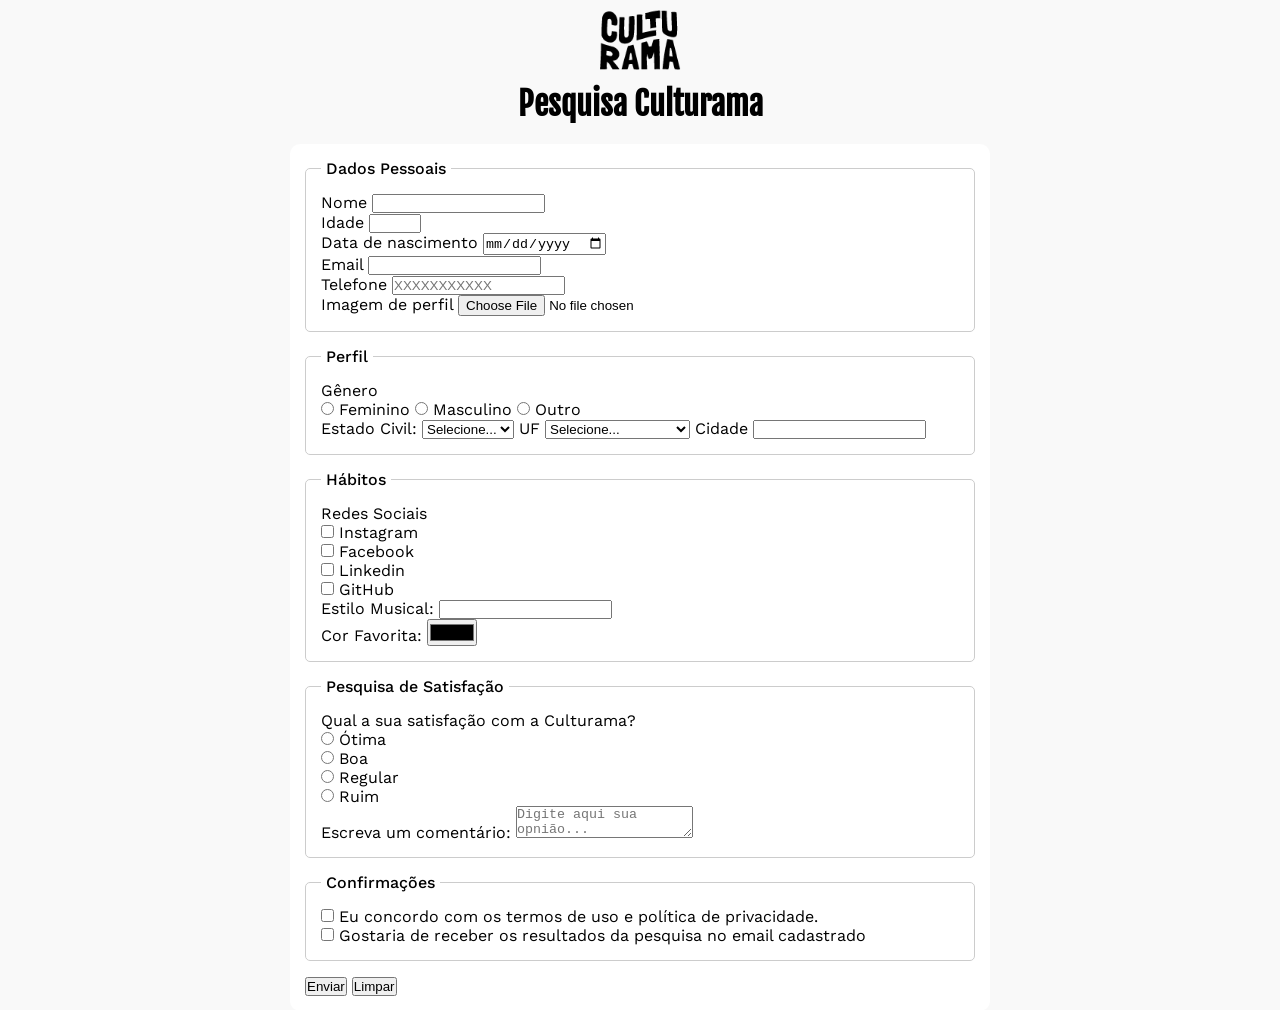
==== index.html @ e274047d "style applied to center all content, borders, and fonts" ====
<!DOCTYPE html>
<html lang="pt-br">
<head>
    <meta charset="UTF-8">
    <meta name="viewport" content="width=device-width, initial-scale=1.0">
    <link rel="icon" href="culturama-favico.png">
    <link rel="preconnect" href="https://fonts.googleapis.com">
    <link rel="preconnect" href="https://fonts.gstatic.com" crossorigin>
    <link href="https://fonts.googleapis.com/css2?family=Fjalla+One&family=Work+Sans:ital,wght@0,100..900;1,100..900&display=swap" rel="stylesheet">
    <link rel="stylesheet" href="css/style.css">
    <title>Pesquisa Culturama</title>
</head>
<body>
    <main>
        <header>
            <img src="img/logo-culturama.png" alt="Logo culturama">
            <h1>Pesquisa Culturama</h1>
        </header>
    <section>
        <form action="" method="get">
            
            <fieldset>
                 <legend>Dados Pessoais</legend>
                <label for="name">Nome</label>
                <input id="name" name="userName" required>
                <br>

                <label for="age">Idade</label>
                <input id="age" type="number" name="userAge" required min="12" max="100">
                <br>

                <label for="birthDate">Data de nascimento</label>
                <input id="birthDate" type="date" name="userBirthDate">
                <br>

                <label for="email">Email</label>
                <input id="email" type="email" name="userEmail" required>
                <br>

                <label for="phoneNumber">Telefone</label>
                <input id="phoneNumber" type="tel" name="userPhoneNumber" pattern="[0-9]{11}" placeholder="XXXXXXXXXXX">
                <br>

                <label for="image">Imagem de perfil</label>
                <input id="image" type="file" name="userImage" accept="image/*">
                <br>
             </fieldset>

             <fieldset>
                <legend>Perfil</legend>

                <p>Gênero</p>

                <input id="fem" type="radio" name="userGender" value="Feminino">
                <label for="fem">Feminino</label>

                <input id="masc" type="radio" name="userGender" value="Masculino">
                <label for="masc">Masculino</label>

                <input id="other" type="radio" name="userGender" value="Outro">
                <label for="other">Outro</label>

                <br>

                <label for="maritalStatus">Estado Civil:</label>
                <select id="maritalStatus" name="userMaritalStatus" required>
                    <option value="" disabled selected>Selecione...</option>
                    <option value="solteiro">Solteiro</option>
                    <option value="casado">Casado</option>
                    <option value="divorciado">Divorciado</option>
                    <option value="viuvo">Viúvo</option>
                </select>

                <label for="state">UF</label>
                <select id="state" name="userState" required>
                    <option value="" disabled selected>Selecione...</option>
                    <option value="AC">Acre</option>
                    <option value="AL">Alagoas</option>
                    <option value="AP">Amapá</option>
                    <option value="AM">Amazonas</option>
                    <option value="BA">Bahia</option>
                    <option value="CE">Ceará</option>
                    <option value="DF">Distrito Federal</option>
                    <option value="ES">Espírito Santo</option>
                    <option value="GO">Goiás</option>
                    <option value="MA">Maranhão</option>
                    <option value="MT">Mato Grosso</option>
                    <option value="MS">Mato Grosso do Sul</option>
                    <option value="MG">Minas Gerais</option>
                    <option value="PA">Pará</option>
                    <option value="PB">Paraíba</option>
                    <option value="PR">Paraná</option>
                    <option value="PE">Pernambuco</option>
                    <option value="PI">Piauí</option>
                    <option value="RJ">Rio de Janeiro</option>
                    <option value="RN">Rio Grande do Norte</option>
                    <option value="RS">Rio Grande do Sul</option>
                    <option value="RO">Rondônia</option>
                    <option value="RR">Roraima</option>
                    <option value="SC">Santa Catarina</option>
                    <option value="SP">São Paulo</option>
                    <option value="SE">Sergipe</option>
                    <option value="TO">Tocantins</option>
                </select>

                <label for="city">Cidade</label>
                <input  id="city" type="text" name="userCity" required>
            </fieldset>

            <fieldset>
                <legend>Hábitos</legend>
                <p>Redes Sociais</p>

                <input id="instagram" type="checkbox" name="socialMedia" value="instagram">
                <label for="instagram">Instagram</label>
                <br>

                <input id="facebook" type="checkbox" name="socialMedia" value="facebook">
                <label for="facebook">Facebook</label>
                <br>

                <input id="linkedin" type="checkbox" name="socialMedia" value="linkedin">
                <label for="linkedin">Linkedin</label>
                <br>
                
                <input id="gitHub" type="checkbox" name="socialMedia" value="gitHub">
                <label for="gitHub">GitHub</label>
                <br>

                <label for="styleMusical">Estilo Musical:</label>
                <input list="styleTypes" id="styleMusical" type="text" name="userStyleMusical">
                <datalist id="styleTypes">
                    <option value="Rock">
                    <option value="Pop">
                    <option value="Sertanejo">
                    <option value="Funk">
                    <option value="MPB">
                    <option value="Eletrônica">
                </datalist>
                <br>

                <label for="favoriteColor">Cor Favorita:</label>
                <input id="favoriteColor" type="color" name="userFavoriteColor">
            </fieldset>

            <fieldset>
                <legend>Pesquisa de Satisfação</legend>
                <p>Qual a sua satisfação com a Culturama?</p>
                <input id="otima" type="radio" name="userSatisfaction" value="otima">
                <label for="otima">Ótima</label>
                <br>
                <input id="boa" type="radio" name="userSatisfaction" value="boa">
                <label for="boa">Boa</label>
                <br>
                <input id="regular" type="radio" name="userSatisfaction" value="regular">
                <label for="regular">Regular</label>
                <br>
                <input id="ruim" type="radio" name="userSatisfaction" value="ruim">
                <label for="ruim">Ruim</label>
                <br>
                
                <label for="userComment">Escreva um comentário:</label>
                <textarea name="userComment" id="userComment" placeholder="Digite aqui sua opnião..."></textarea>
            </fieldset>

            <fieldset>
                <legend>Confirmações</legend>
                <input type="checkbox" name="userAgreementTerms" id="userAgreement" value="agree" required>
                <label for="userAgreement">Eu concordo com os termos de uso e política de privacidade.</label><br>

                <input type="checkbox" name="getResult" id="receiveResult" value="accept">
                <label for="receiveResult">Gostaria de receber os resultados da pesquisa no email cadastrado</label>
            </fieldset>
        
             <button type="submit">Enviar</button>
             <button type="reset">Limpar</button>
        </form>
    </section>
    </main>
</body>
</html>
---- css/style.css ----
* {
    margin: 0px;
    padding: 0px;
    box-sizing: border-box;
}

body {
    background-color: #f9f9f9;
    font-family: "Work Sans", sans-serif;
}

main {
    width: 100%;
    max-width: 700px;
    margin: 0 auto;
}

header {
    text-align: center;
    margin-bottom: 20px;
}

img {
    width: 100px;
}

h1 {
    font-family: "Fjalla One", sans-serif;
}

form {
    background-color: #ffffff;
    padding: 15px;
    border-radius: 10px;
}

fieldset {
    padding: 15px;
    border: 1px solid #cccccc;
    border-radius: 5px;
    margin-bottom: 15px;
}

legend {
    padding: 0 5px;
    font-weight: 500;
}
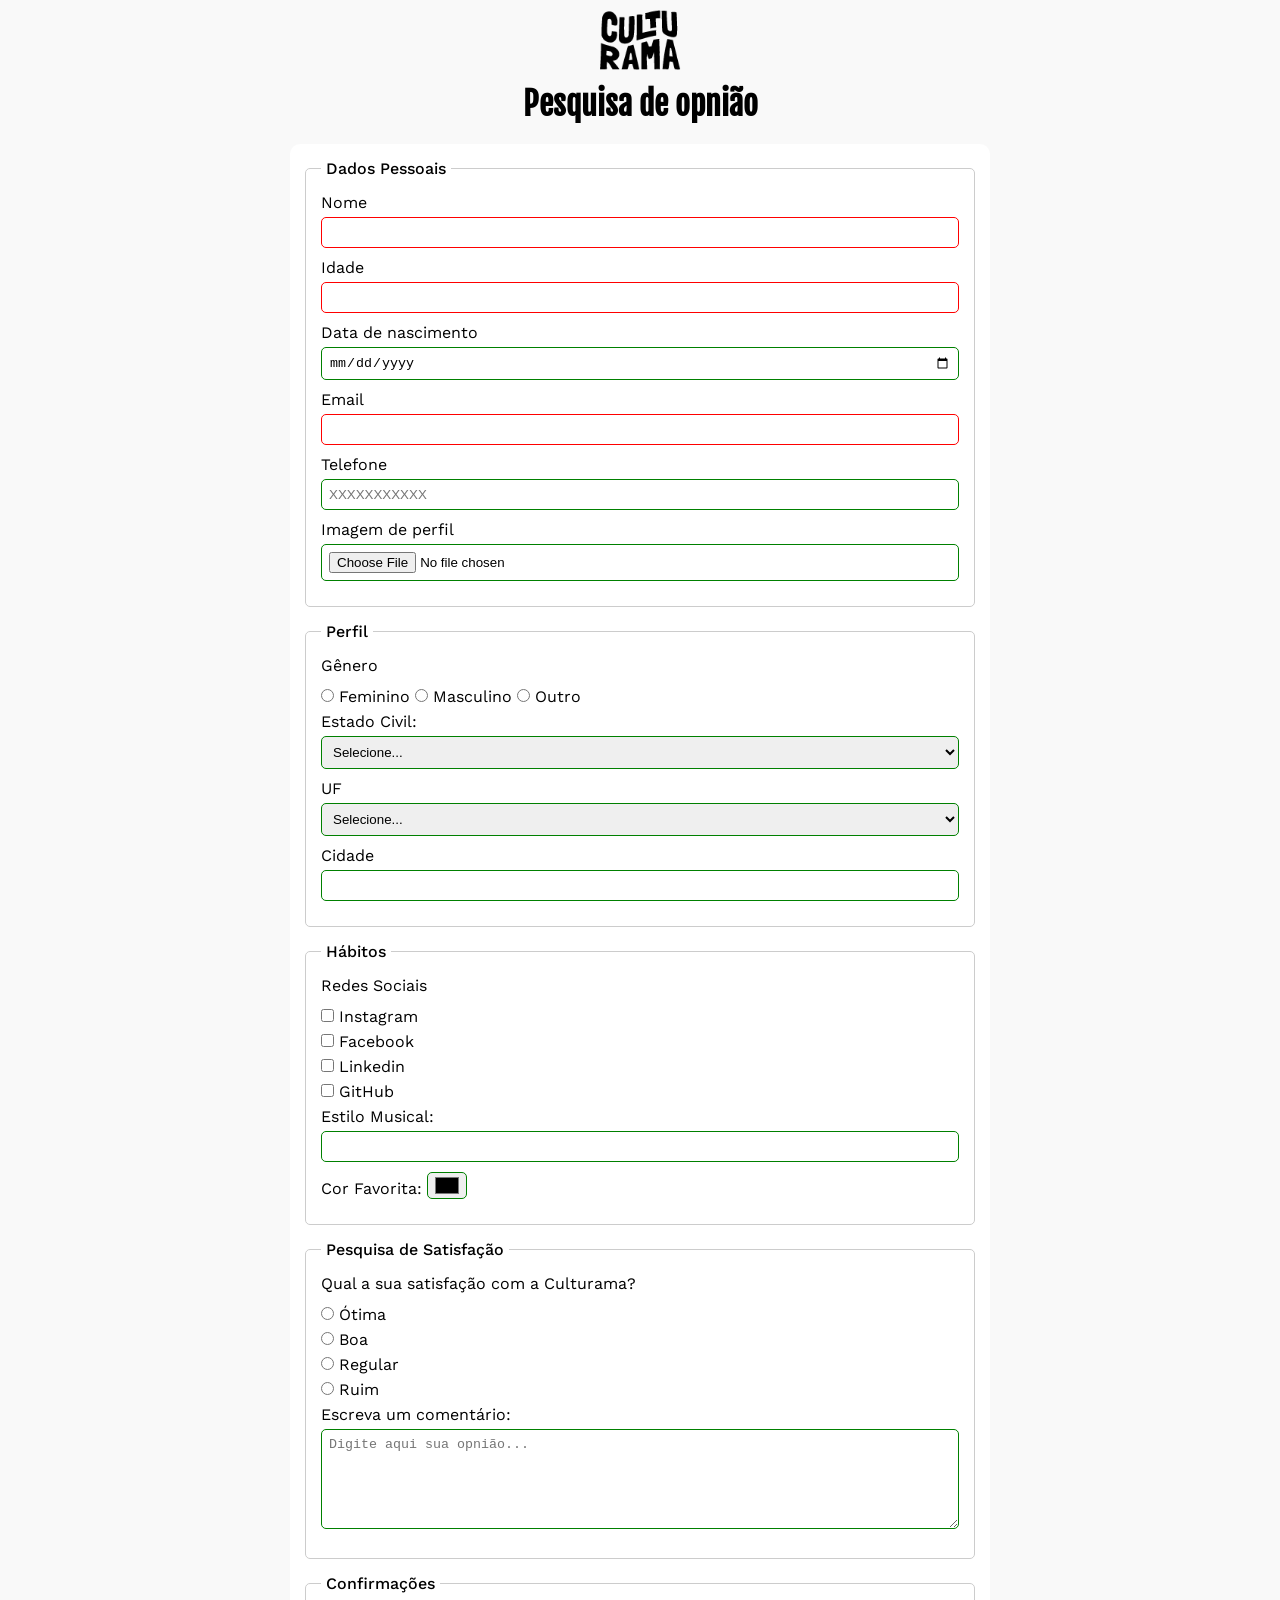
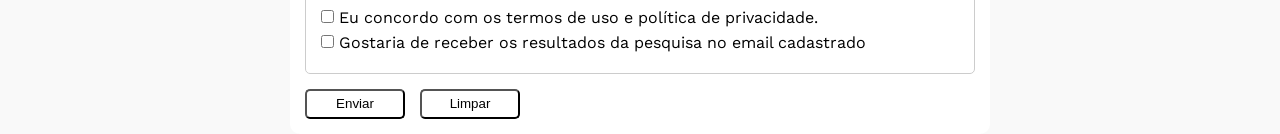
==== commit 1ac0a329: "success page created" ====
--- a/index.html
+++ b/index.html
@@ -14,10 +14,10 @@
     <main>
         <header>
             <img src="img/logo-culturama.png" alt="Logo culturama">
-            <h1>Pesquisa Culturama</h1>
+            <h1>Pesquisa de opnião</h1>
         </header>
     <section>
-        <form action="" method="get">
+        <form action="sucesso.html" method="get">
             
             <fieldset>
                  <legend>Dados Pessoais</legend>
@@ -63,7 +63,7 @@
                 <br>
 
                 <label for="maritalStatus">Estado Civil:</label>
-                <select id="maritalStatus" name="userMaritalStatus" required>
+                <select id="maritalStatus" name="userMaritalStatus">
                     <option value="" disabled selected>Selecione...</option>
                     <option value="solteiro">Solteiro</option>
                     <option value="casado">Casado</option>
@@ -72,7 +72,7 @@
                 </select>
 
                 <label for="state">UF</label>
-                <select id="state" name="userState" required>
+                <select id="state" name="userState">
                     <option value="" disabled selected>Selecione...</option>
                     <option value="AC">Acre</option>
                     <option value="AL">Alagoas</option>
@@ -104,7 +104,7 @@
                 </select>
 
                 <label for="city">Cidade</label>
-                <input  id="city" type="text" name="userCity" required>
+                <input  id="city" type="text" name="userCity">
             </fieldset>
 
             <fieldset>
--- a/css/style.css
+++ b/css/style.css
@@ -36,7 +36,7 @@
 
 fieldset {
     padding: 15px;
-    border: 1px solid #cccccc;
+    border: 1px solid #ccc;
     border-radius: 5px;
     margin-bottom: 15px;
 }
@@ -44,4 +44,71 @@
 legend {
     padding: 0 5px;
     font-weight: 500;
+}
+
+input, select, textarea {
+    width: 100%;
+    padding: 7px;
+    margin-bottom: 10px;
+    border: 1px solid #ccc;
+    border-radius: 5px;
+}
+
+textarea {
+    min-height: 100px;
+}
+
+p {
+    margin-bottom: 12px;
+    font-weight: 400;
+}
+
+label {
+    display: inline-block;
+    margin-bottom: 5px;
+}
+
+input[type="radio"],
+input[type="checkbox"] {
+    width: auto;
+}
+
+input[type="color"] {
+    width: 40px;
+    padding: 0 5px;
+}
+
+input:valid {
+    border-color: green;
+}
+
+input:invalid {
+    border-color: red;
+}
+
+select:invalid, textarea:invalid {
+    border-color: red;
+}
+
+select:valid, textarea:valid {
+    border-color: green;
+}
+
+button {
+    width: 100px;
+    height: 30px;
+    background-color: #FFFFFF;
+    border-radius: 5px;
+    margin-right: 10px;
+    cursor: pointer;
+}
+
+button[type="submit"]:hover {
+   background-color: green;
+   color: #ffffff;
+}
+
+button[type="reset"]:hover {
+   background-color: orangered;
+   color: #ffffff;
 }
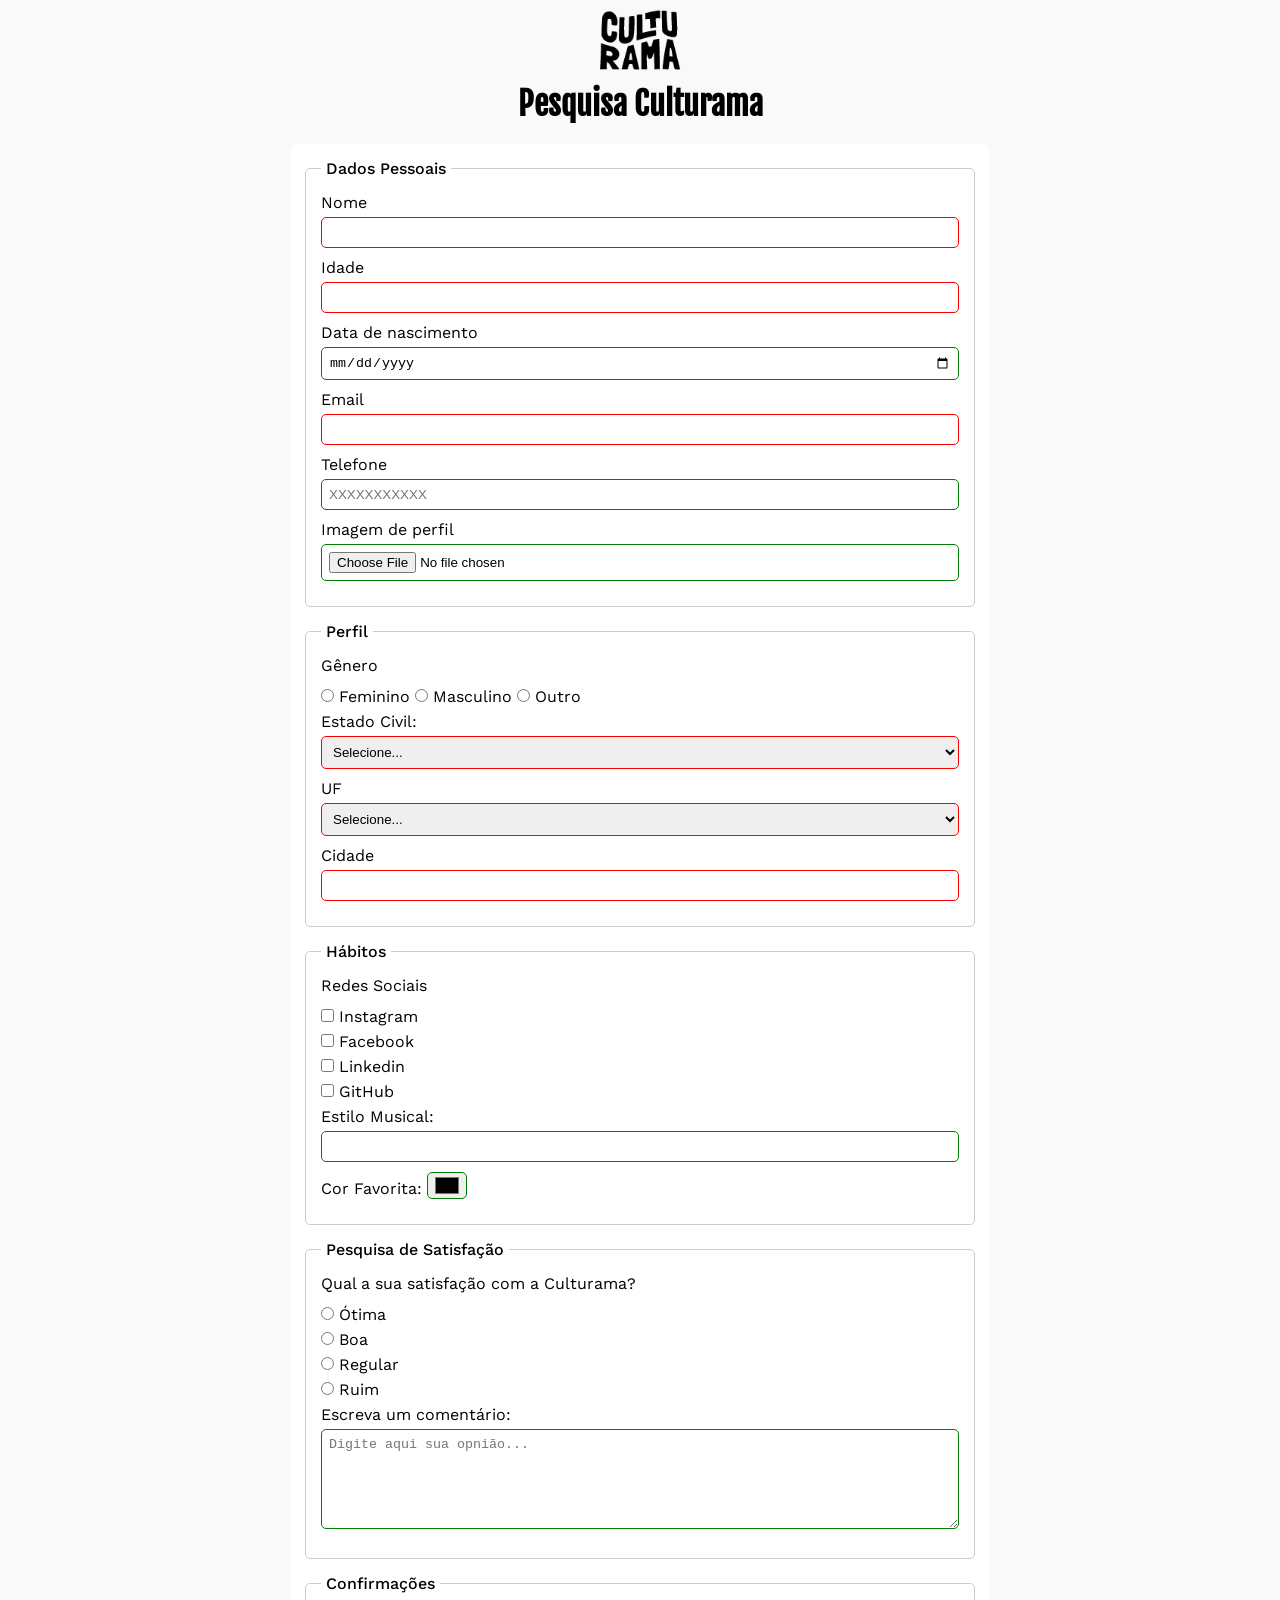
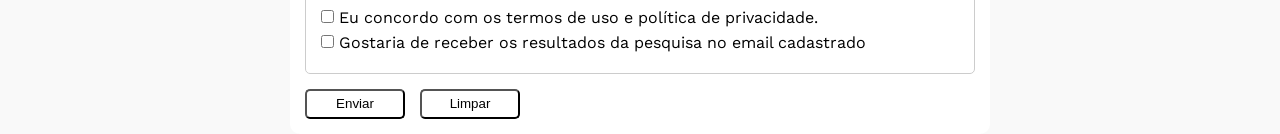
==== commit c619aeda: "Merge pull request #8 from brunorsnts/feat/add-styles Feat/add styles" ====
--- a/index.html
+++ b/index.html
@@ -14,10 +14,10 @@
     <main>
         <header>
             <img src="img/logo-culturama.png" alt="Logo culturama">
-            <h1>Pesquisa de opnião</h1>
+            <h1>Pesquisa Culturama</h1>
         </header>
     <section>
-        <form action="sucesso.html" method="get">
+        <form action="" method="get">
             
             <fieldset>
                  <legend>Dados Pessoais</legend>
@@ -63,7 +63,7 @@
                 <br>
 
                 <label for="maritalStatus">Estado Civil:</label>
-                <select id="maritalStatus" name="userMaritalStatus">
+                <select id="maritalStatus" name="userMaritalStatus" required>
                     <option value="" disabled selected>Selecione...</option>
                     <option value="solteiro">Solteiro</option>
                     <option value="casado">Casado</option>
@@ -72,7 +72,7 @@
                 </select>
 
                 <label for="state">UF</label>
-                <select id="state" name="userState">
+                <select id="state" name="userState" required>
                     <option value="" disabled selected>Selecione...</option>
                     <option value="AC">Acre</option>
                     <option value="AL">Alagoas</option>
@@ -104,7 +104,7 @@
                 </select>
 
                 <label for="city">Cidade</label>
-                <input  id="city" type="text" name="userCity">
+                <input  id="city" type="text" name="userCity" required>
             </fieldset>
 
             <fieldset>
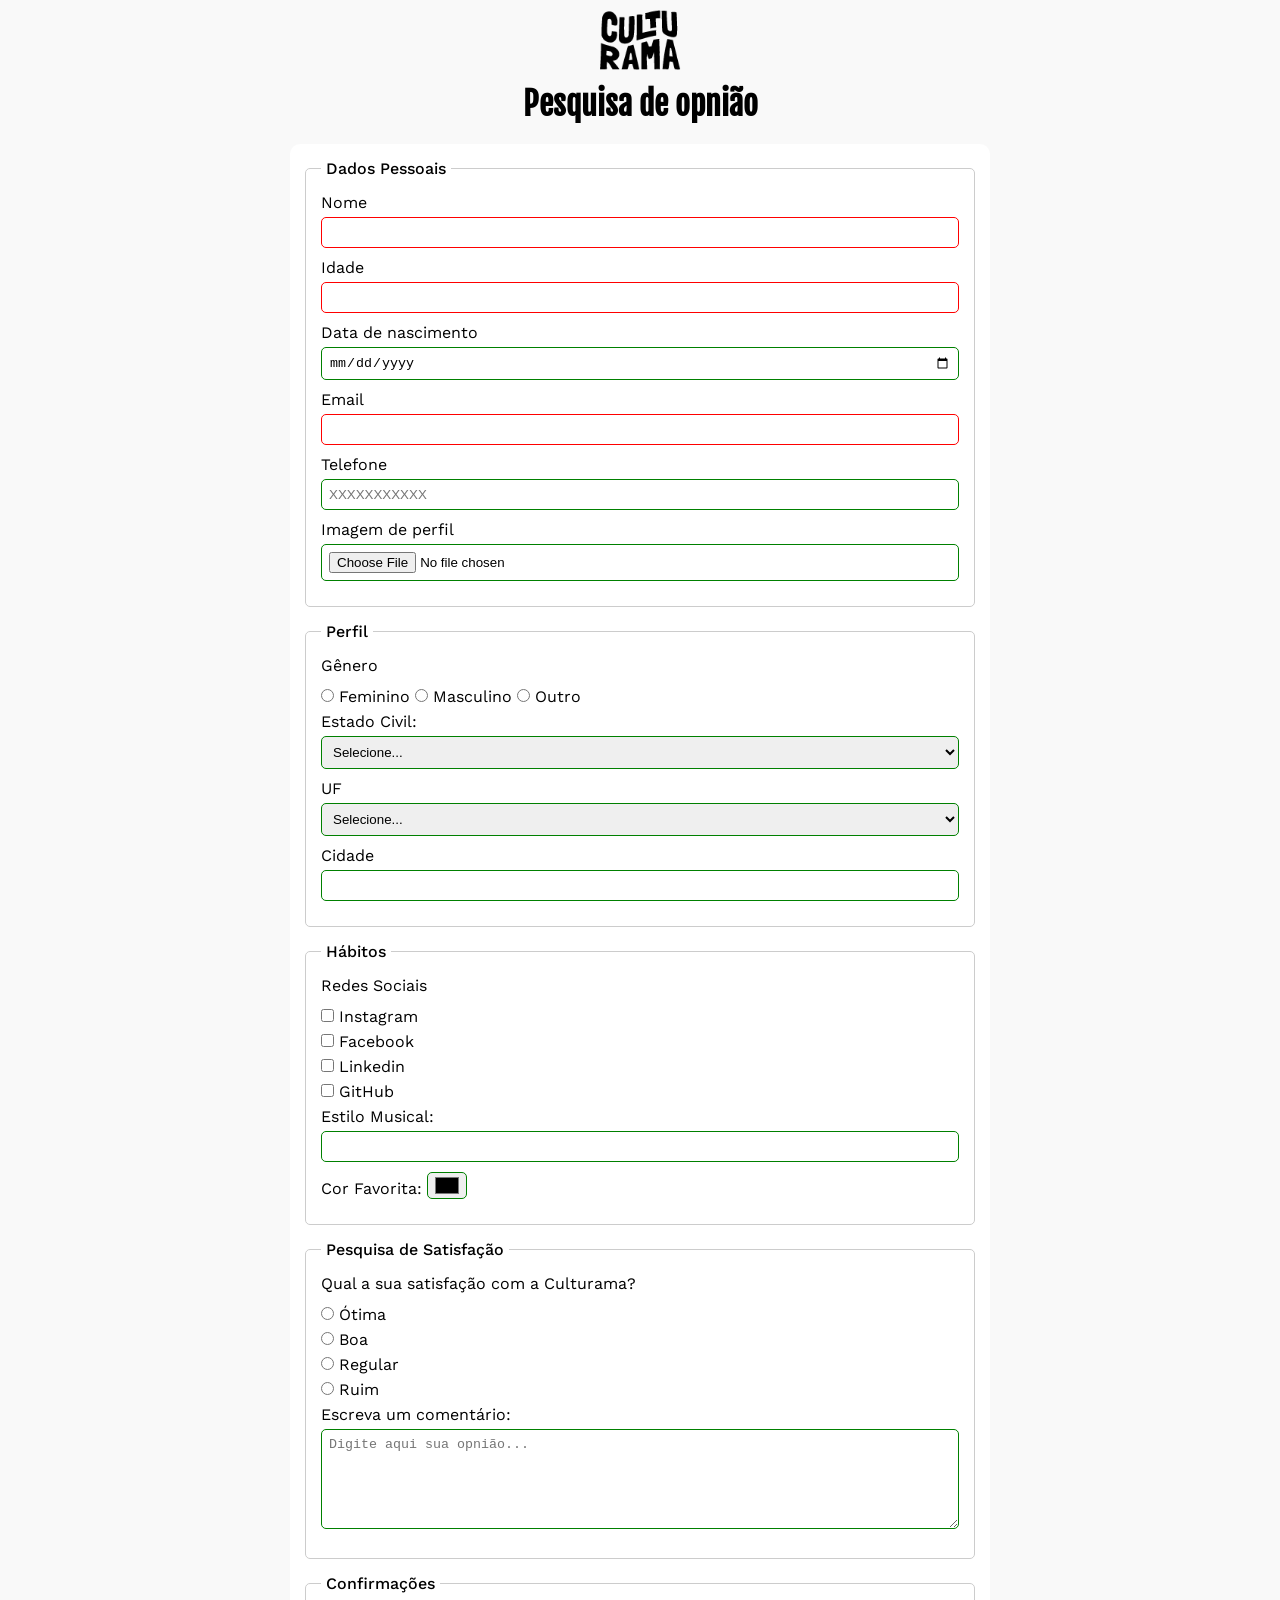
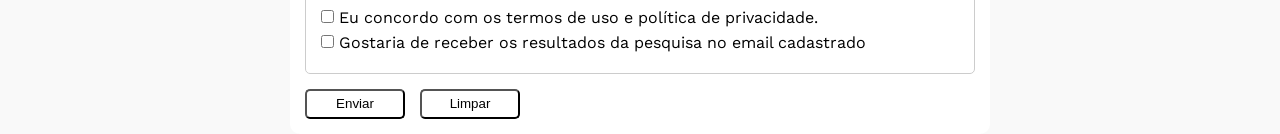
==== commit 47c7d7eb: "Merge pull request #7 from brunorsnts/feat/success-page Feat/success page" ====
--- a/index.html
+++ b/index.html
@@ -14,10 +14,10 @@
     <main>
         <header>
             <img src="img/logo-culturama.png" alt="Logo culturama">
-            <h1>Pesquisa Culturama</h1>
+            <h1>Pesquisa de opnião</h1>
         </header>
     <section>
-        <form action="" method="get">
+        <form action="sucesso.html" method="get">
             
             <fieldset>
                  <legend>Dados Pessoais</legend>
@@ -63,7 +63,7 @@
                 <br>
 
                 <label for="maritalStatus">Estado Civil:</label>
-                <select id="maritalStatus" name="userMaritalStatus" required>
+                <select id="maritalStatus" name="userMaritalStatus">
                     <option value="" disabled selected>Selecione...</option>
                     <option value="solteiro">Solteiro</option>
                     <option value="casado">Casado</option>
@@ -72,7 +72,7 @@
                 </select>
 
                 <label for="state">UF</label>
-                <select id="state" name="userState" required>
+                <select id="state" name="userState">
                     <option value="" disabled selected>Selecione...</option>
                     <option value="AC">Acre</option>
                     <option value="AL">Alagoas</option>
@@ -104,7 +104,7 @@
                 </select>
 
                 <label for="city">Cidade</label>
-                <input  id="city" type="text" name="userCity" required>
+                <input  id="city" type="text" name="userCity">
             </fieldset>
 
             <fieldset>
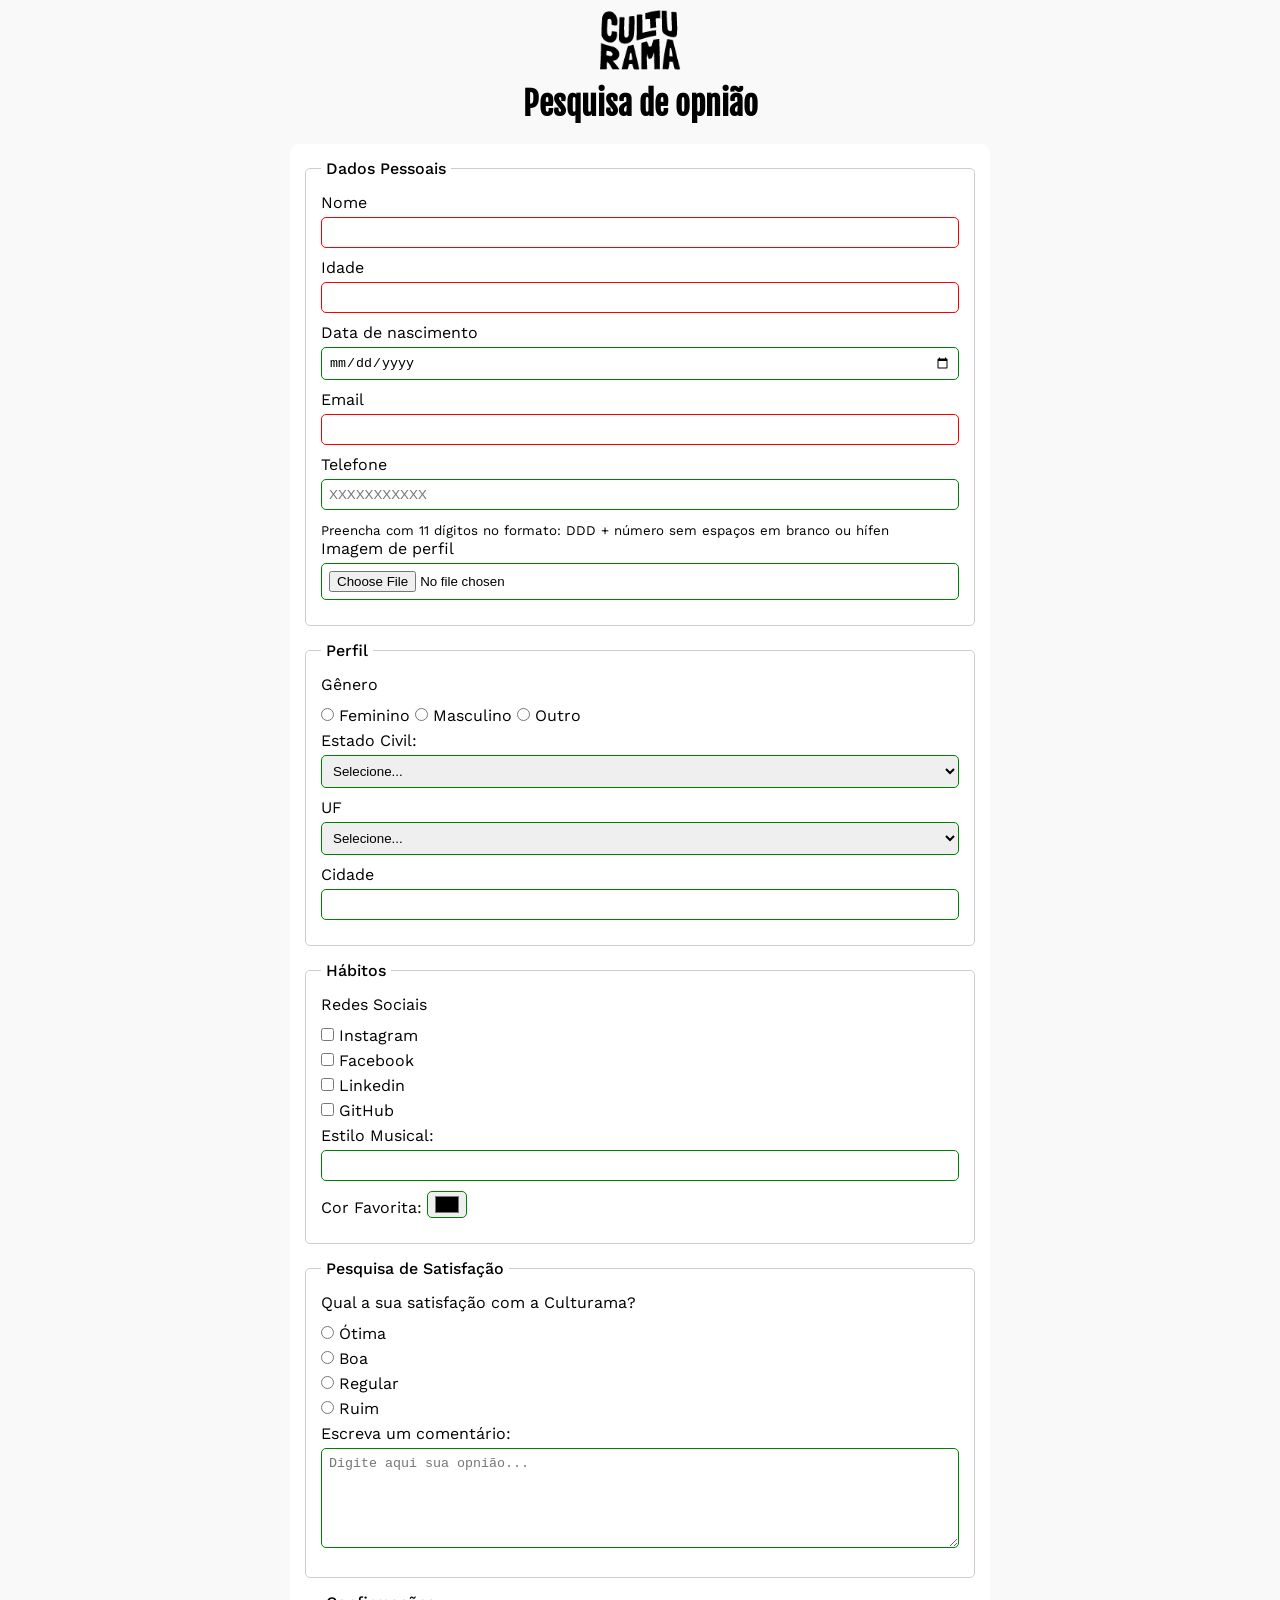
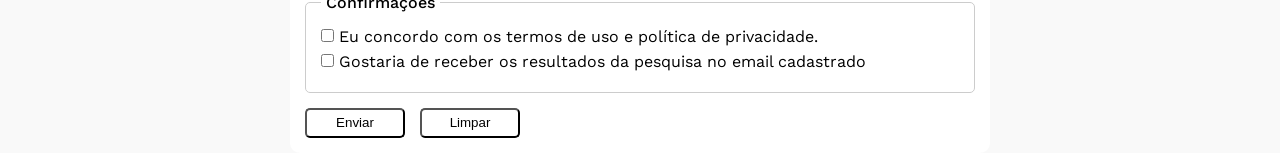
==== commit 20af402e: "Add aria to the phone field" ====
--- a/index.html
+++ b/index.html
@@ -38,7 +38,8 @@
                 <br>
 
                 <label for="phoneNumber">Telefone</label>
-                <input id="phoneNumber" type="tel" name="userPhoneNumber" pattern="[0-9]{11}" placeholder="XXXXXXXXXXX">
+                <input id="phoneNumber" type="tel" name="userPhoneNumber" pattern="[0-9]{11}" placeholder="XXXXXXXXXXX" aria-describedby="phoneHelp">
+                <small id="phoneHelp">Preencha com 11 dígitos no formato: DDD + número sem espaços em branco ou hífen</small>
                 <br>
 
                 <label for="image">Imagem de perfil</label>
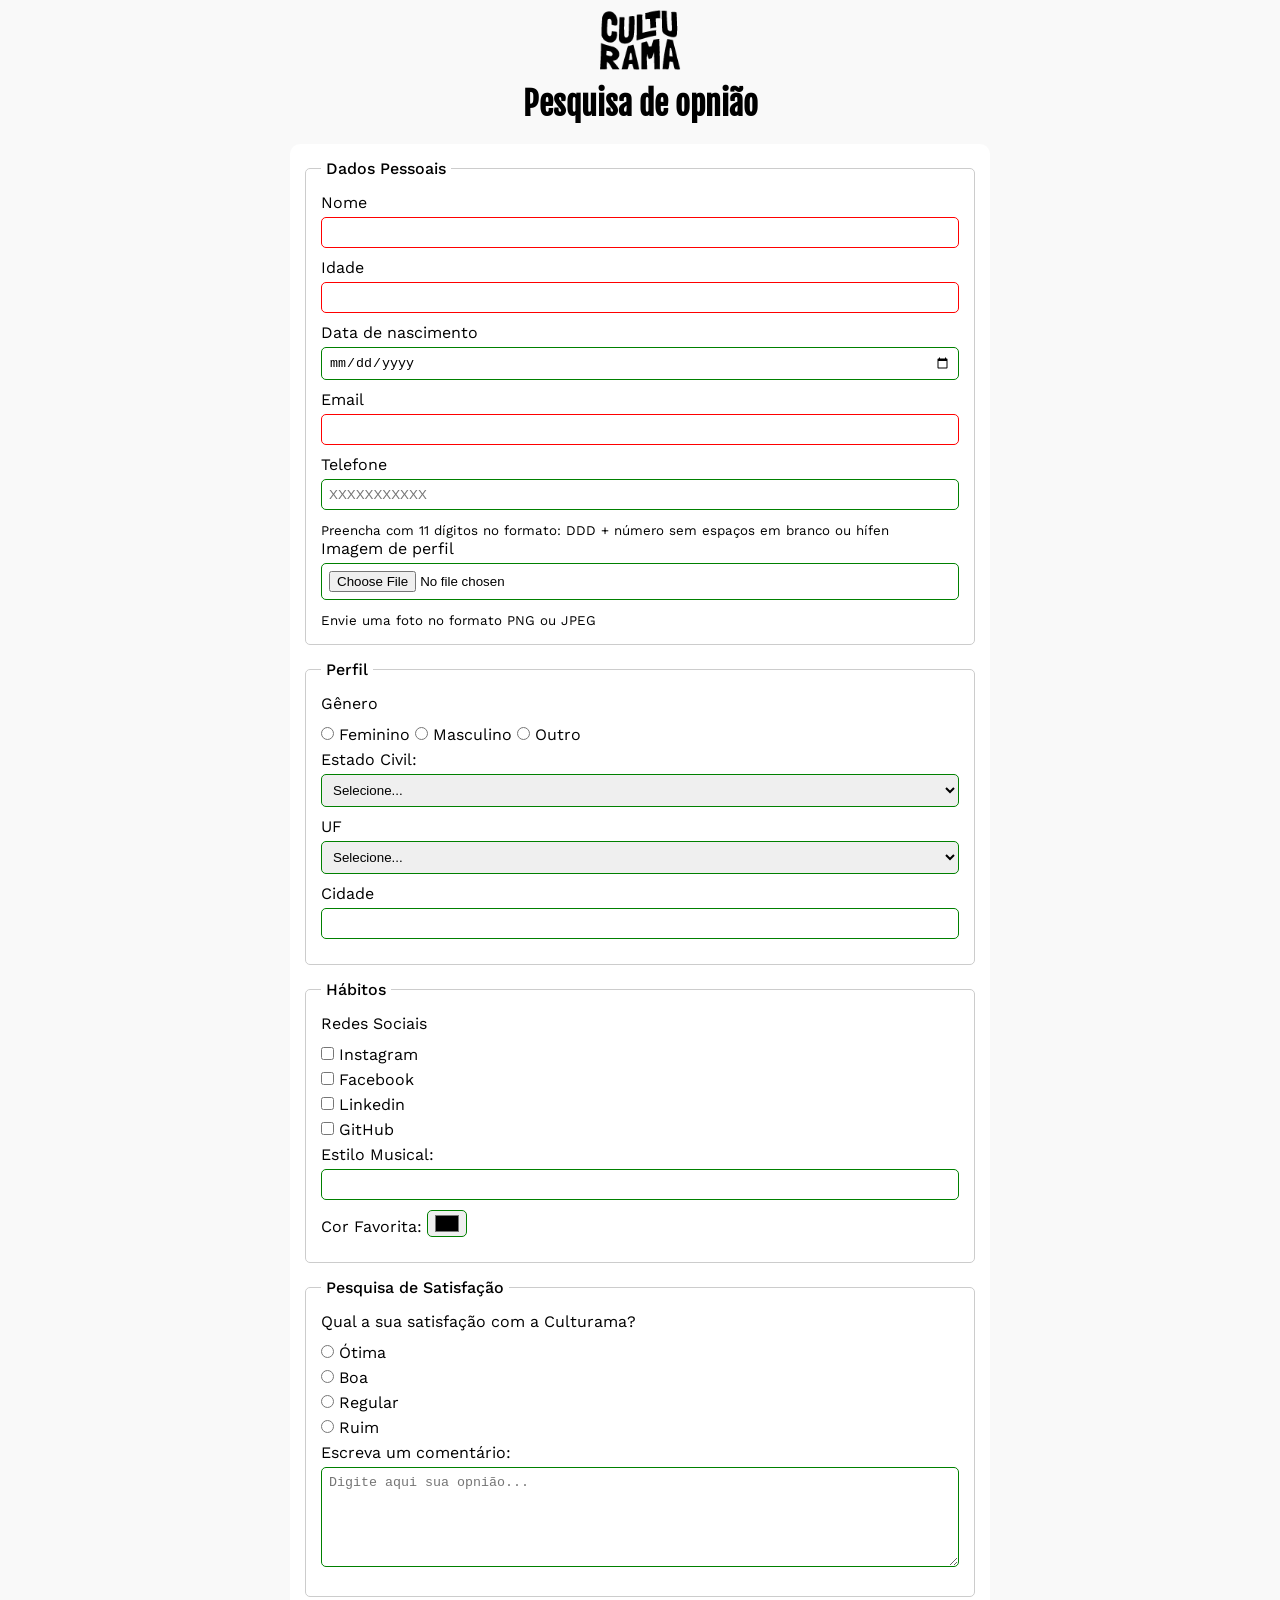
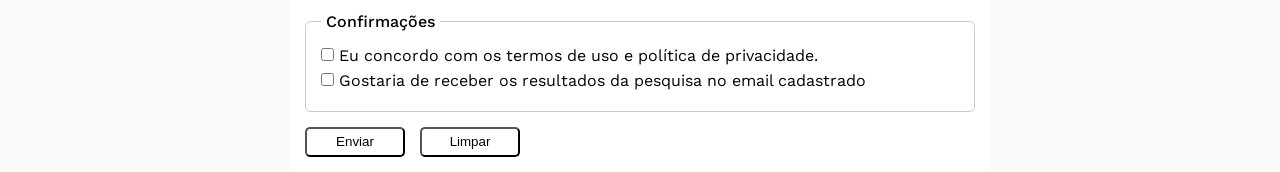
==== commit f242a6eb: "add aria to the photo upload field" ====
--- a/index.html
+++ b/index.html
@@ -43,7 +43,8 @@
                 <br>
 
                 <label for="image">Imagem de perfil</label>
-                <input id="image" type="file" name="userImage" accept="image/*">
+                <input id="image" type="file" name="userImage" accept="image/*" aria-describedby="imageH">
+                <small id="imageHelp">Envie uma foto no formato PNG ou JPEG</small>
                 <br>
              </fieldset>
 
